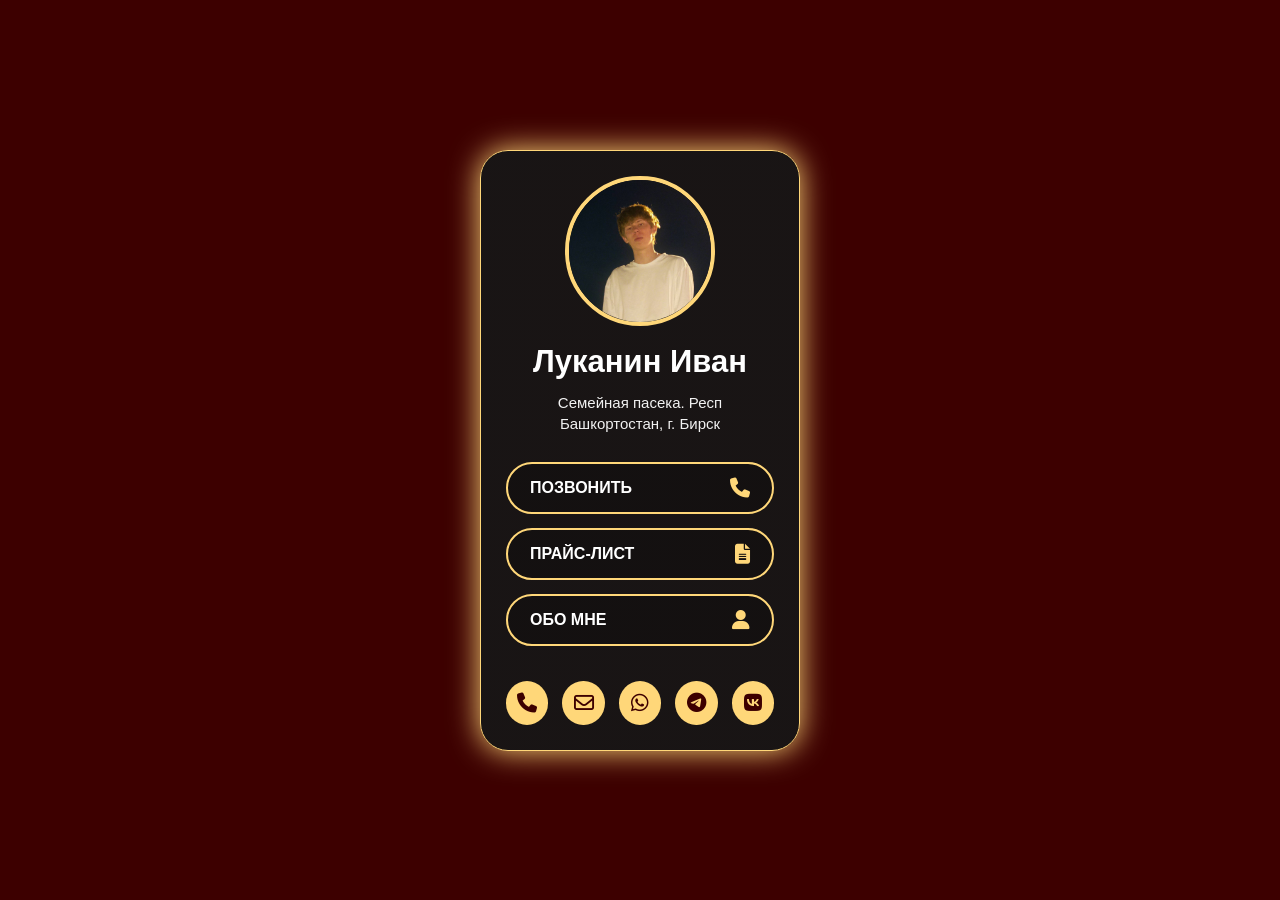
==== index.html @ fd01ee5e "Rename main.html to index.html" ====
<!DOCTYPE html>
<html lang="ru">
<head>
    <meta charset="UTF-8">
    <meta name="viewport" content="width=device-width, initial-scale=1.0">
    <title>Визитка</title>

    <link rel="stylesheet" href="style.css">

    <!-- Font Awesome -->
    <link rel="stylesheet"
    href="https://cdnjs.cloudflare.com/ajax/libs/font-awesome/6.5.2/css/all.min.css">
</head>
<body>

<div class="card">

    <div class="avatar">
        <img src="avatar.jpg" alt="Фото">
    </div>

    <h1>Луканин Иван</h1>

    <p class="subtitle">
        Семейная пасека. Респ Башкортостан, г. Бирск
    </p>

    <div class="buttons">

    <!-- Позвонить -->
    <a href="tel:89876018756" class="btn">
        ПОЗВОНИТЬ
        <i class="fa-solid fa-phone"></i>
    </a>

    <!-- Прайс-лист -->
    <a href="https://vk.com/@med_landiya_birsk-aktualnye-ceny" class="btn">
        ПРАЙС-ЛИСТ
        <i class="fa-solid fa-file-lines"></i>
    </a>

    <!-- Обо мне -->
    <a href="ссылка" class="btn">
        ОБО МНЕ
        <i class="fa-solid fa-user"></i>
    </a>

</div>

    <div class="socials">

    <!-- Телефон -->
    <a href="tel:+79876018756" title="Позвонить">
        <i class="fa-solid fa-phone"></i>
    </a>

    <!-- Почта -->
    <a href="mailto:ivaglukanin51@gmail.com" title="Почта">
        <i class="fa-regular fa-envelope"></i>
    </a>

    <!-- WhatsApp -->
    <a href="https://wa.me/79876018756" target="_blank" title="WhatsApp">
        <i class="fa-brands fa-whatsapp"></i>
    </a>

    <!-- Telegram -->
    <a href="https://t.me/lukanin51" target="_blank" title="Telegram">
        <i class="fa-brands fa-telegram"></i>
    </a>

    <!-- VK -->
    <a href="https://vk.com/id29264782" target="_blank" title="ВКонтакте">
        <i class="fa-brands fa-vk"></i>
    </a>

</div>

</div>

</body>
</html>
---- style.css ----
*{
    margin:0;
    padding:0;
    box-sizing:border-box;
    font-family:Arial, Helvetica, sans-serif;
}

body{

    display:flex;
    justify-content:center;
    align-items:center;

    min-height:100vh;

    background:#3d0000;

}

.card{

    width:320px;

    border-radius:28px;

    padding:25px;

    text-align:center;

    background:
    linear-gradient(rgba(22,22,22,.93),rgba(22,22,22,.93)),
    url("https://images.unsplash.com/photo-1517336714739-489689fd1ca8?auto=format&fit=crop&w=900&q=80");

    background-size:cover;
    background-position:center;

    border:1px solid #ffd779;

    box-shadow:0 0 30px #ffd779;

}

.avatar{

    width:150px;
    height:150px;

    margin:auto;

    border-radius:50%;

    overflow:hidden;

    border:4px solid #ffd779;

}

.avatar img{

    width:100%;
    height:100%;
    object-fit:cover;

}

h1{

    color:#fff;

    margin-top:18px;

    font-size:31px;

    font-weight:800;

}

.subtitle{

    color:#f2f2f2;

    font-size:15px;

    margin:12px 0 28px;

    line-height:1.4;

}

.buttons{

    display:flex;
    flex-direction:column;
    gap:14px;

}

.btn{

    display:flex;
    justify-content:space-between;
    align-items:center;

    padding:14px 22px;

    border:2px solid #ffd779;

    border-radius:40px;

    color:white;

    text-decoration:none;

    font-weight:bold;

    transition:.3s;

    background:rgba(0,0,0,.2);

}

.btn:hover{

    background:#ffd779;

    color:#000;

    transform:translateY(-3px);

}

.btn i{

    color:#ffd779;

    font-size:20px;

}

.btn:hover i{

    color:#000;

}

.socials{

    margin-top:35px;

    display:flex;

    justify-content:center;

    gap:14px;

}

.socials a{

    width:44px;
    height:44px;

    border-radius:50%;

    display:flex;
    justify-content:center;
    align-items:center;

    background:#ffd779;

    color:#3d0000;

    font-size:20px;

    text-decoration:none;

    transition:.3s;

}

.socials a:hover{

    transform:scale(1.15);

    background:white;

    color:#ffd779;

}
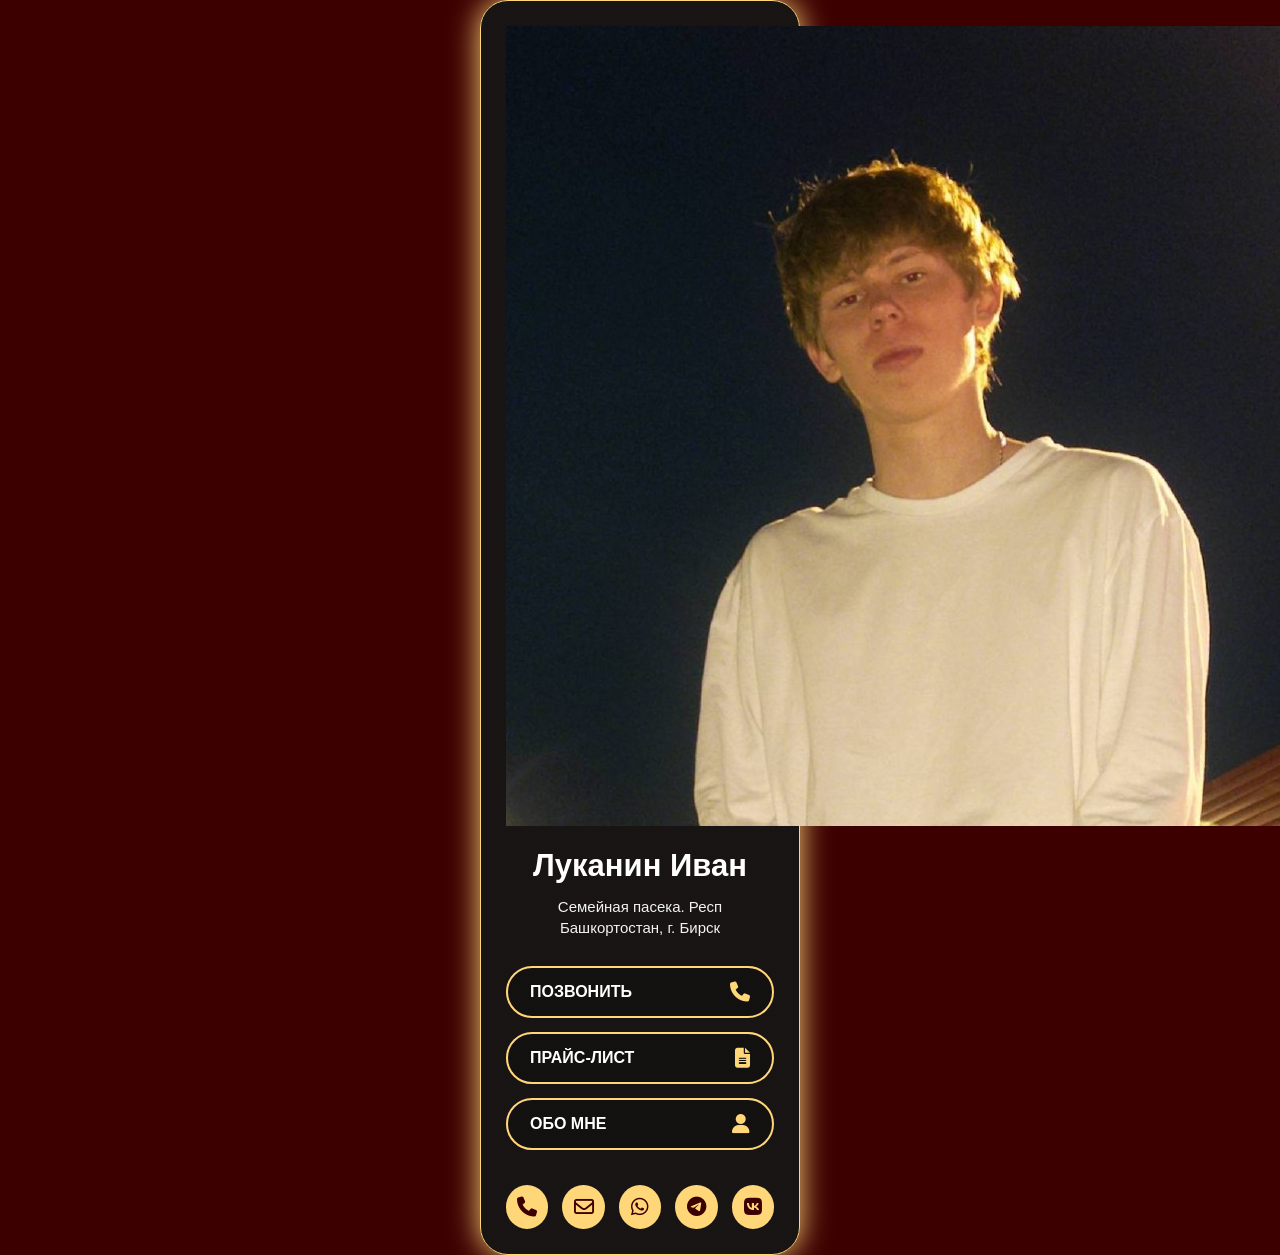
==== commit 4deb02bf: "Update index.html" ====
--- a/index.html
+++ b/index.html
@@ -15,7 +15,7 @@
 
 <div class="card">
 
-    <div class="avatar">
+    <div class="avatara">
         <img src="avatar.jpg" alt="Фото">
     </div>
 
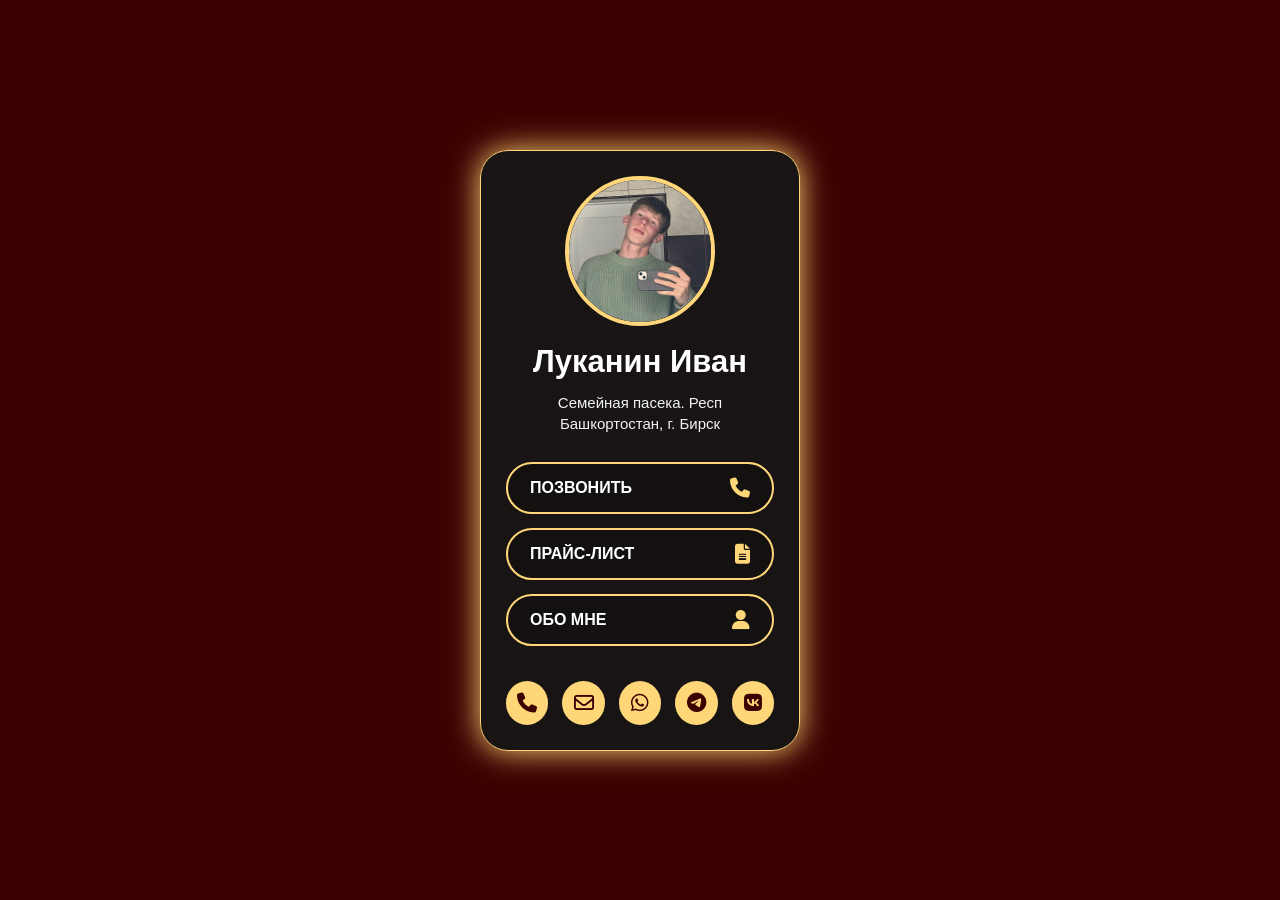
==== commit 99ca9488: "Update index.html" ====
--- a/index.html
+++ b/index.html
@@ -15,8 +15,8 @@
 
 <div class="card">
 
-    <div class="avatara">
-        <img src="avatar.jpg" alt="Фото">
+    <div class="avatar">
+        <img src="avatara.jpg" alt="Фото">
     </div>
 
     <h1>Луканин Иван</h1>
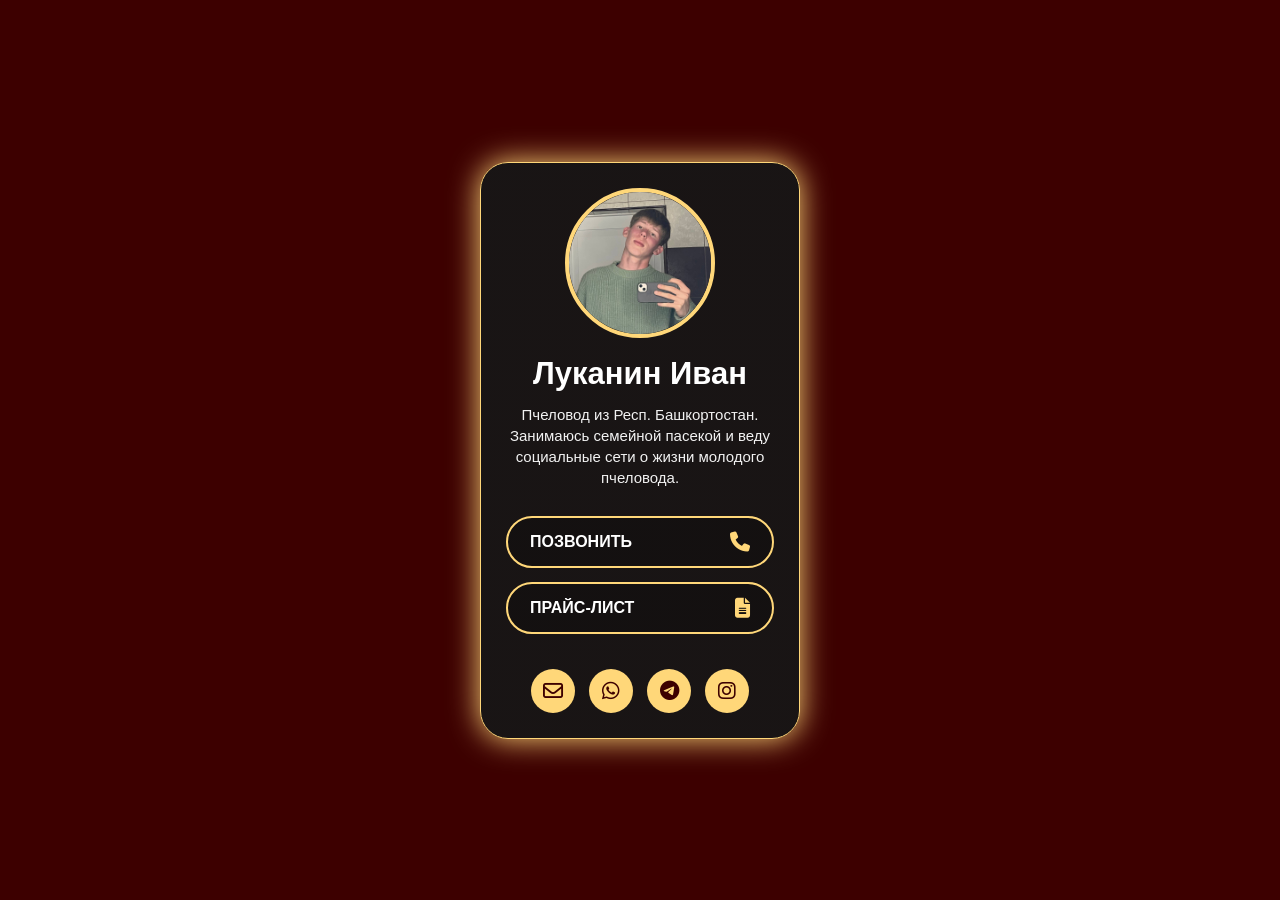
==== commit b26c38df: "Update index.html" ====
--- a/index.html
+++ b/index.html
@@ -22,7 +22,7 @@
     <h1>Луканин Иван</h1>
 
     <p class="subtitle">
-        Семейная пасека. Респ Башкортостан, г. Бирск
+        Пчеловод из Респ. Башкортостан.<br> Занимаюсь семейной пасекой и веду социальные сети о жизни молодого пчеловода.
     </p>
 
     <div class="buttons">
@@ -39,20 +39,9 @@
         <i class="fa-solid fa-file-lines"></i>
     </a>
 
-    <!-- Обо мне -->
-    <a href="ссылка" class="btn">
-        ОБО МНЕ
-        <i class="fa-solid fa-user"></i>
-    </a>
-
 </div>
 
     <div class="socials">
-
-    <!-- Телефон -->
-    <a href="tel:+79876018756" title="Позвонить">
-        <i class="fa-solid fa-phone"></i>
-    </a>
 
     <!-- Почта -->
     <a href="mailto:ivaglukanin51@gmail.com" title="Почта">
@@ -68,10 +57,11 @@
     <a href="https://t.me/lukanin51" target="_blank" title="Telegram">
         <i class="fa-brands fa-telegram"></i>
     </a>
-
-    <!-- VK -->
-    <a href="https://vk.com/id29264782" target="_blank" title="ВКонтакте">
-        <i class="fa-brands fa-vk"></i>
+<!-- Instagram -->
+    <a href="https://www.instagram.com/lukanin510?igsh=MXh2OWt0YzFybTBjbQ%3D%3D&utm_source=qr"
+       target="_blank"
+        title="Instagram">
+    <i class="fa-brands fa-instagram"></i>
     </a>
 
 </div>
